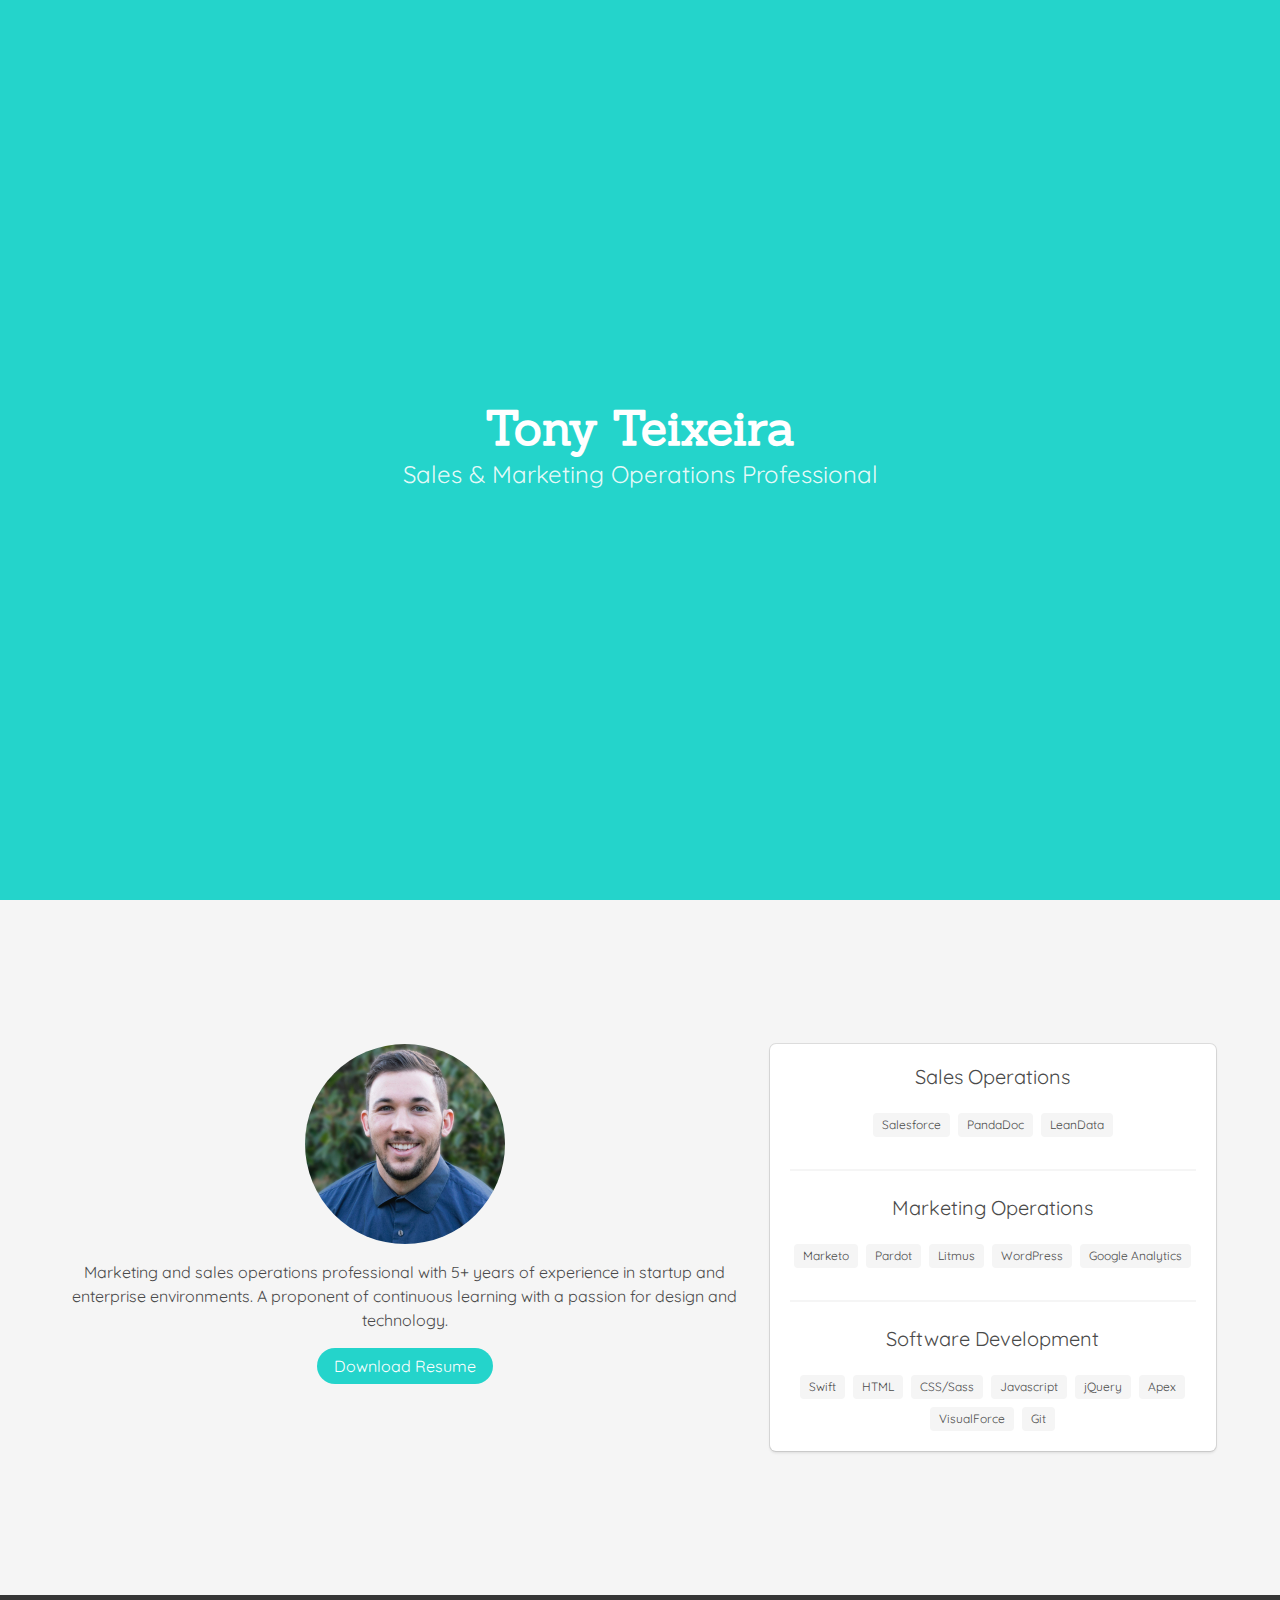
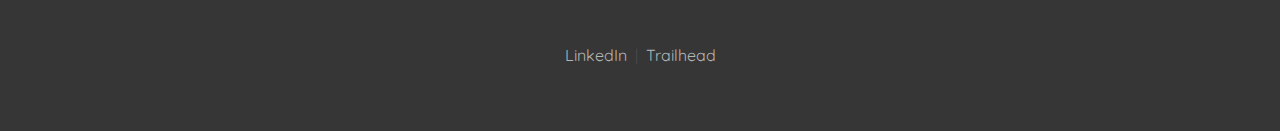
==== index.html @ 5a7a29fc "Redesign force push" ====
<!DOCTYPE html>
<html>
  <head>
    <meta charset="utf-8">
    <meta name="viewport" content="width=device-width, initial-scale=1">
    <title>Tony Teixeira</title>
    <link rel="stylesheet" href="css/main-min.css">
    <link rel="stylesheet" href="https://cdn.linearicons.com/free/1.0.0/icon-font.min.css">
  </head>
  <body>
    <div id="preloader" class="has-background-white">
      <div id="preloader-status" class="has-text-grey-lighter">
        <span class="lnr lnr-hourglass lnr-lg"></span>
        <p>Loading...</p>
      </div>
    </div>
    <section class="hero is-primary is-fullheight">
      <div class="hero-body">
        <div class="container has-text-centered">
          <h1 class="title is-1">
          Tony Teixeira
          </h1>
          <h4 class="subtitle is-4">
          Sales &amp; Marketing Operations Professional
          </h4>
        </div>
      </div>
      <div class="hero-foot has-text-centered">
        <div class="bounce">
          <span class="lnr lnr-chevron-down lnr-md"></span>
        </div>
      </div>
      
    </section>
    <section class="section is-medium has-background-light" id="about">
      <div class="container">
        <div class="columns">
          <div class="column has-text-centered">
            <figure class="image" id="headshot">
              <img class="is-rounded" src="img/me.jpg">
            </figure>
            <p>
              Marketing and sales operations professional with 5+ years of experience in startup and enterprise environments. A proponent of continuous learning with a passion for design and technology.
            </p>
            <a class="button is-rounded is-primary" id="resume-download" href="resume.pdf">Download Resume</a>
          </div>
          <div class="column is-two-fifths-desktop is-half-tablet">
            <div class="box has-text-centered">
              <span class="lnr lnr-pie-chart has-text-primary lnr-sm"></span>
              <h4 class="subtitle">Sales Operations</h4>
              <div class="tags is-centered">
                <span class="tag">Salesforce</span>
                <span class="tag">PandaDoc</span>
                <span class="tag">LeanData</span>
              </div>
              <hr>
              <span class="lnr lnr-envelope has-text-primary lnr-sm"></span>
              <h4 class="subtitle">Marketing Operations</h4>
              <div class="tags is-centered">
                <span class="tag">Marketo</span>
                <span class="tag">Pardot</span>
                <span class="tag">Litmus</span>
                <span class="tag">WordPress</span>
                <span class="tag">Google Analytics</span>
              </div>
              <hr>
              <span class="lnr lnr-code has-text-primary lnr-sm"></span>
              <h4 class="subtitle">Software Development</h4>
              <div class="tags is-centered">
                <span class="tag">Swift</span>
                <span class="tag">HTML</span>
                <span class="tag">CSS/Sass</span>
                <span class="tag">Javascript</span>
                <span class="tag">jQuery</span>
                <span class="tag">Apex</span>
                <span class="tag">VisualForce</span>
                <span class="tag">Git</span>
              </div>
            </div>
          </div>
          
        </div>
      </div>
    </section>
    
    <footer class="section has-background-dark has-text-centered">
      <p>
        <a class="has-text-grey-light" href="https://www.linkedin.com/in/tonyteixeira/" target="_blank">LinkedIn</a>&nbsp;&nbsp;|&nbsp;&nbsp;<a class="has-text-grey-light" href="https://trailhead.salesforce.com/en/me/hyperteixt" target="_blank">Trailhead</a>
      </p>
      <a href="#" id="built-with" class="has-text-grey"><span class="lnr lnr-question-circle"></span></a>
      
    </footer>
    <div class="modal" id="built-with-modal">
      <div class="modal-background"></div>
      <div class="modal-content">
        <div class="box has-text-centered">
          <p>Source code available on <a href="https://github.com/HyperTeixt/hyperteixt.github.io" target="_blank">GitHub</a>.</p>
          <span>Framework: <a href="https://bulma.io/" target="_blank">Bulma</a></span><br><span>Icons: <a href="https://linearicons.com" target="_blank">Linearicons</a></span>
        </div>
      </div>
      <button class="modal-close is-large" aria-label="close"></button>
    </div>
    <script src="https://ajax.googleapis.com/ajax/libs/jquery/2.2.4/jquery.min.js"></script>
    <script type="text/javascript" src="/js/main-min.js"></script>
  </body>
</html>
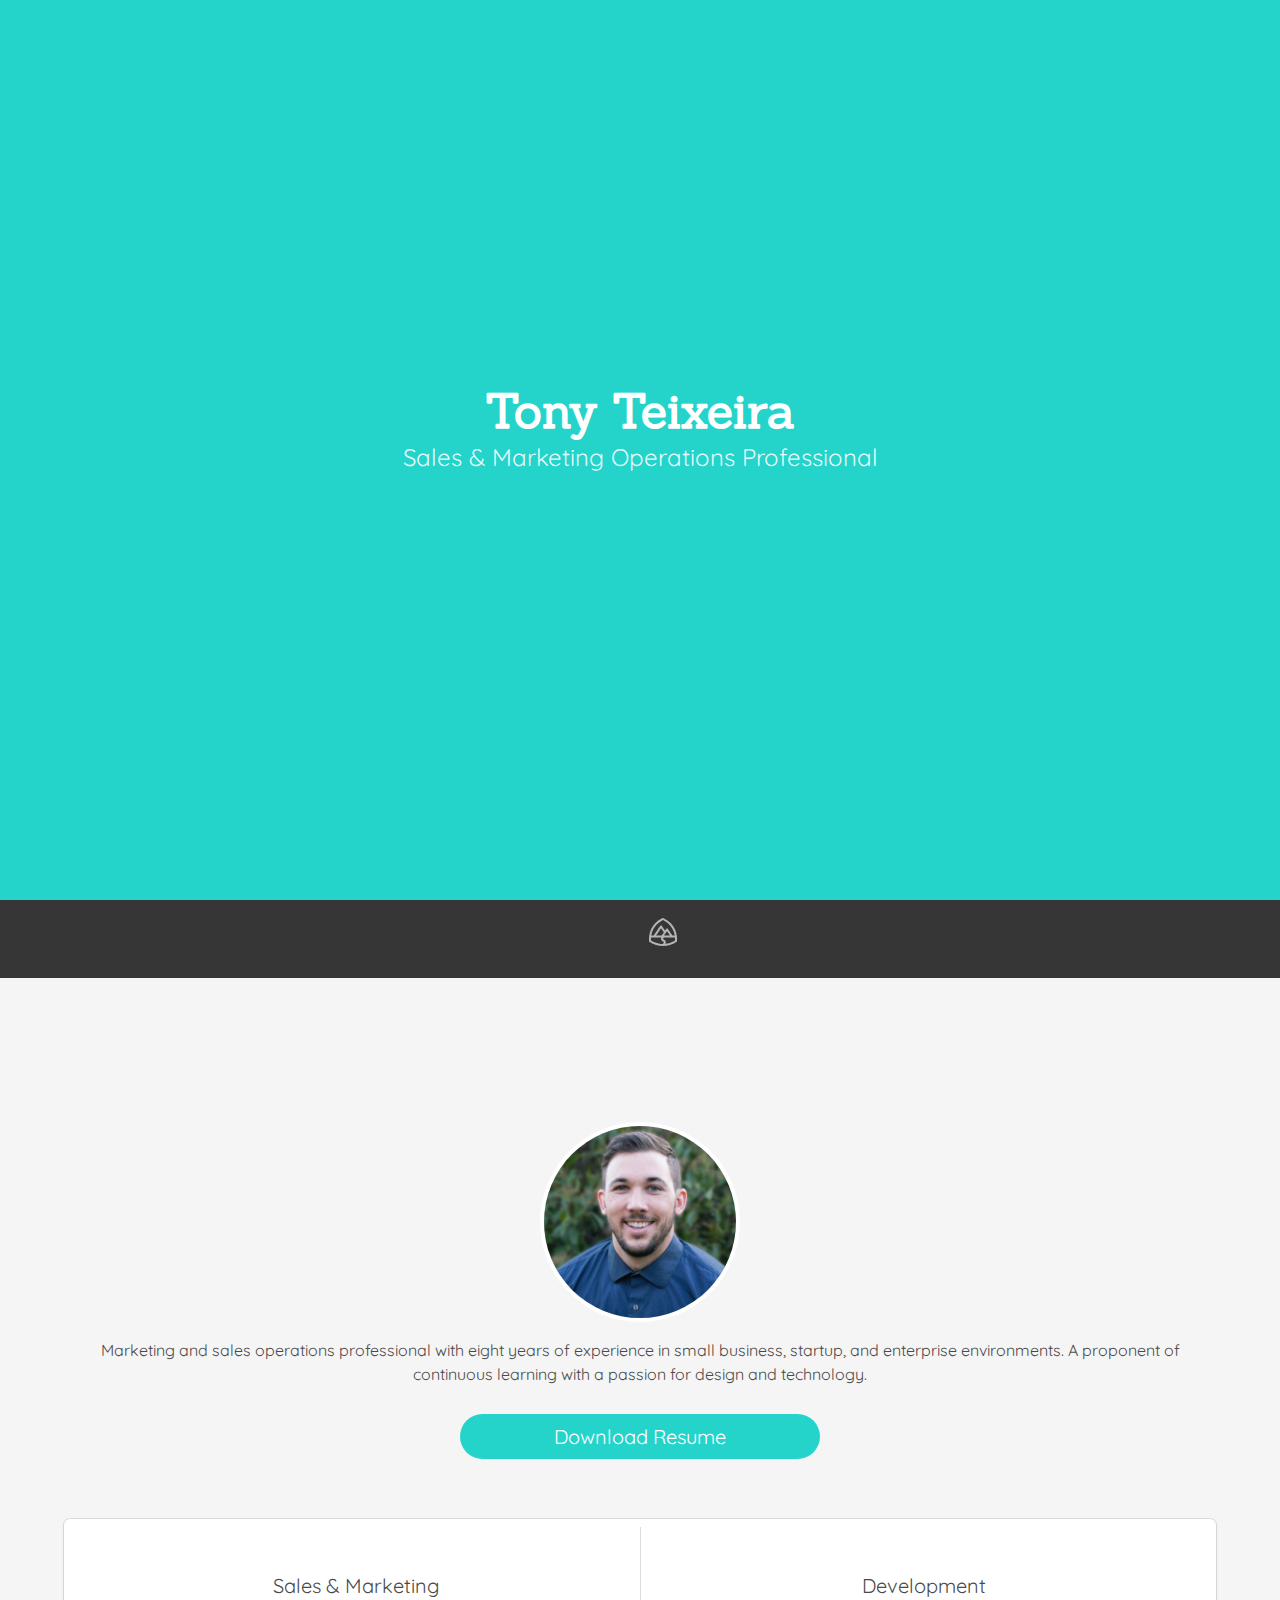
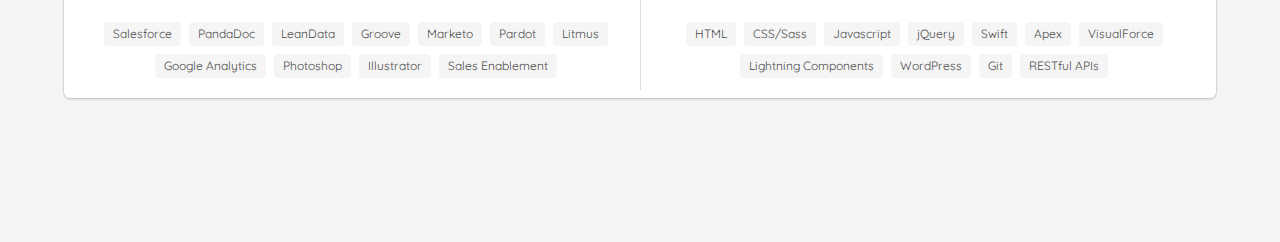
==== commit 0a3d537c: "Resume and layout updates" ====
--- a/index.html
+++ b/index.html
@@ -3,9 +3,21 @@
   <head>
     <meta charset="utf-8">
     <meta name="viewport" content="width=device-width, initial-scale=1">
+    <meta name="description" content="Marketing and Sales Operations Professional."/>
     <title>Tony Teixeira</title>
     <link rel="stylesheet" href="css/main-min.css">
-    <link rel="stylesheet" href="https://cdn.linearicons.com/free/1.0.0/icon-font.min.css">
+    <link rel="stylesheet" href="https://use.fontawesome.com/releases/v5.7.2/css/all.css" integrity="sha384-fnmOCqbTlWIlj8LyTjo7mOUStjsKC4pOpQbqyi7RrhN7udi9RwhKkMHpvLbHG9Sr" crossorigin="anonymous">
+    <link rel="apple-touch-icon" sizes="180x180" href="/apple-touch-icon.png">
+    <link rel="icon" type="image/png" sizes="32x32" href="/favicon-32x32.png">
+    <link rel="icon" type="image/png" sizes="16x16" href="/favicon-16x16.png">
+    <link rel="manifest" href="/site.webmanifest">
+    <script async src="https://www.googletagmanager.com/gtag/js?id=UA-83020122-1"></script>
+    <script>
+    window.dataLayer = window.dataLayer || [];
+    function gtag(){dataLayer.push(arguments);}
+    gtag('js', new Date());
+    gtag('config', 'UA-83020122-1');
+    </script>
   </head>
   <body>
     <div id="preloader" class="has-background-white">
@@ -27,80 +39,98 @@
       </div>
       <div class="hero-foot has-text-centered">
         <div class="bounce">
-          <span class="lnr lnr-chevron-down lnr-md"></span>
+          <span class="icon is-medium">
+            <i class="fas fa-2x fa-chevron-down"></i>
+          </span>
         </div>
       </div>
       
     </section>
-    <section class="section is-medium has-background-light" id="about">
+    <section class="has-background-dark has-text-centered">
       <div class="container">
-        <div class="columns">
-          <div class="column has-text-centered">
-            <figure class="image" id="headshot">
-              <img class="is-rounded" src="img/me.jpg">
-            </figure>
-            <p>
-              Marketing and sales operations professional with 5+ years of experience in startup and enterprise environments. A proponent of continuous learning with a passion for design and technology.
-            </p>
-            <a class="button is-rounded is-primary" id="resume-download" href="resume.pdf">Download Resume</a>
+        <div class="social-icons">
+          <a href="https://www.linkedin.com/in/tonyteixeira/" target="_blank" class="linkedin">
+            <span class="icon is-medium">
+              <i class="fab fa-2x fa-linkedin-in"></i>
+            </span>
+          </a>
+          <a href="https://trailhead.salesforce.com/en/me/hyperteixt" target="_blank">
+            <span class="icon is-medium">
+              <svg version="1" xmlns="http://www.w3.org/2000/svg" width="28" height="28" viewBox="0 0 1024.000000 1024.000000" class="trailhead"><path d="M501.5 1.4c-10.9 3.7-47.3 21.1-70 33.5-56.5 31-106.1 65.6-155.1 108.3-16.7 14.5-59.9 57.7-74.4 74.3-68.7 78.8-120.1 166.2-154.3 262.6-21.5 60.3-36.2 127.1-43.1 195.4C1.1 710.4.6 724 .5 787v63.5l2.6 5.5c3.8 8.1 7.6 12 20.7 20.8 61.2 41.4 149.3 82.4 230 107.3 172.5 53.1 343.9 53.1 516.4 0 80.7-24.9 168.8-65.9 230-107.3 13.1-8.8 16.9-12.7 20.7-20.8l2.6-5.5V787c-.1-63-.6-76.6-4.1-111.5-17.5-174-83.9-327.9-197.4-458-14.8-17-56.8-58.9-74-73.9C681.8 85.7 608.1 38.5 532.5 5.5c-9.6-4.2-12-4.9-19-5.2-4.9-.2-9.5.2-12 1.1zm23.7 81.5c28.5 13.4 65.9 35 95.3 54.9 44.3 30 81.4 60.9 119.1 99.4 96.5 98.6 162.1 219.3 191.9 353.1 3.4 15.4 9.5 47.1 9.5 49.4 0 .2-19.4.2-43.2.1l-43.1-.3L771.3 519c-45.9-66.3-85.1-122.2-87.1-124.3-2-2.1-6.6-5.2-10.2-7-5.8-2.9-7.3-3.2-15.5-3.2-7.6 0-9.9.4-14.6 2.7-3.1 1.4-7.4 4.2-9.6 6.2-2.2 2-13.9 17.8-25.9 35.1-12 17.4-22.1 31.4-22.6 31.3-.4-.2-26.9-38.6-58.9-85.3-31.9-46.8-60.1-87.1-62.6-89.7-6.8-7-14.7-10.2-25.3-10.2-7.5-.1-9.3.3-15.2 3.1-3.6 1.7-8.3 4.9-10.5 7-2.1 2.1-57.8 82.9-123.8 179.5l-120 175.7h-43.2c-23.8.1-43.3 0-43.3-.2 0-2.3 6.1-34 9.5-49.4 29.8-133.8 95.4-254.5 191.9-353.1C339.9 180.5 401.5 134.3 471 97c16.7-9 38.8-19.8 40.6-19.9.7-.1 6.8 2.5 13.6 5.8zm-34.3 369c27.6 40.4 50 73.7 49.9 74.1-.2.4-17.8 26.2-39.3 57.3l-39 56.6H360.3l-102.2.1 90.2-131.9c67.4-98.6 90.5-131.6 91.3-130.8.6.7 23.7 34.2 51.3 74.6zm220.8 110.3c29 41.9 53 76.6 53.1 77 .2.4-47.6.8-106.3.8-66.5 0-106.5-.4-106.3-.9.6-2 105.3-153.1 106-153.1.4 0 24.4 34.3 53.5 76.2zM449.1 720.4c-7.1 13.9-10.1 26.9-10.1 43.7 0 16.8 2.8 28.6 10.2 43.6 7.8 15.8 22.5 31.1 38.1 39.7 3.4 1.8 14.8 7.1 25.2 11.7 14.8 6.5 19.9 9.3 23 12.4 6.2 6.1 8.2 15.5 5 23.2-.8 2-8.3 15.5-16.6 29.9l-15 26.4h-6.2c-12.3 0-45.6-2.1-65.1-4-118.4-11.9-241.2-52.7-348.5-115.9l-16.4-9.6.7-50c.4-27.5.9-51.9 1.2-54.3l.6-4.2H452.9l-3.8 7.4zm500.3-3.2c.3 2.4.8 26.8 1.2 54.3l.7 50-16.4 9.7c-83.6 49.3-179.7 85.9-274.7 104.8-20.3 4-62.1 10.4-62.9 9.7-.2-.3 2.3-5.6 5.6-11.8 3.3-6.3 7.2-15.5 8.7-20.4 2.6-8.4 2.8-10.2 2.8-26.5 0-16.1-.3-18.2-2.7-26.3-5-16.3-14-31.3-25.6-42.6-8.6-8.5-20.7-15.7-42.5-25.4-11.1-4.9-21.6-10-23.5-11.4-7-5.3-10-17.5-6.3-25.6.9-2.1 8.9-12.6 17.7-23.2l16-19.4h200.6l200.7-.1.6 4.2z"/></svg>
+            </span>
+          </a>
+          <!-- <a href="#" target="_blank" class="github">
+            <span class="icon is-medium">
+              <i class="fab fa-2x fa-github"></i>
+            </span>
+          </a> -->
+        </div>
+      </div>
+    </section>
+    <section class="section has-text-centered has-background-light is-medium" id="about">
+      <div class="container">
+        <figure class="image" id="headshot">
+          <img src="img/me.jpg">
+        </figure>
+        <p class="about__bio">
+          Marketing and sales operations professional with eight years of experience in small business, startup, and enterprise environments. A proponent of continuous learning with a passion for design and technology.
+        </p>
+      </div>
+      <div class="container">
+        <div class="columns about__buttons is-vcentered is-marginless">
+          <div class="column is-one-third is-offset-one-third">
+            <a class="button is-rounded is-primary is-medium is-fullwidth" id="resume-download" href="Teixeira-Resume-2019.pdf" target="_blank">Download Resume</a>
           </div>
-          <div class="column is-two-fifths-desktop is-half-tablet">
-            <div class="box has-text-centered">
-              <span class="lnr lnr-pie-chart has-text-primary lnr-sm"></span>
-              <h4 class="subtitle">Sales Operations</h4>
+        </div>
+      </div>
+      <div class="container skills">
+        <div class="box">
+          <div class="columns has-text-centered">
+            <div class="column has-divider">
+              <span class="icon is-medium">
+                <i class="far fa-2x fa-chart-bar has-text-primary"></i>
+              </span>
+              <h3 class="subtitle">Sales &amp; Marketing</h3>
               <div class="tags is-centered">
                 <span class="tag">Salesforce</span>
                 <span class="tag">PandaDoc</span>
                 <span class="tag">LeanData</span>
-              </div>
-              <hr>
-              <span class="lnr lnr-envelope has-text-primary lnr-sm"></span>
-              <h4 class="subtitle">Marketing Operations</h4>
-              <div class="tags is-centered">
+                <span class="tag">Groove</span>
                 <span class="tag">Marketo</span>
                 <span class="tag">Pardot</span>
                 <span class="tag">Litmus</span>
-                <span class="tag">WordPress</span>
                 <span class="tag">Google Analytics</span>
+                <span class="tag">Photoshop</span>
+                <span class="tag">Illustrator</span>
+                <span class="tag">Sales Enablement</span>
               </div>
-              <hr>
-              <span class="lnr lnr-code has-text-primary lnr-sm"></span>
-              <h4 class="subtitle">Software Development</h4>
+            </div>
+            <div class="column">
+              <span class="icon is-medium">
+                <i class="fas fa-2x fa-code-branch has-text-primary"></i>
+              </span>
+              <h3 class="subtitle">Development</h3>
               <div class="tags is-centered">
-                <span class="tag">Swift</span>
                 <span class="tag">HTML</span>
                 <span class="tag">CSS/Sass</span>
                 <span class="tag">Javascript</span>
                 <span class="tag">jQuery</span>
+                <span class="tag">Swift</span>
                 <span class="tag">Apex</span>
                 <span class="tag">VisualForce</span>
+                <span class="tag">Lightning Components</span>
+                <span class="tag">WordPress</span>
                 <span class="tag">Git</span>
+                <span class="tag">RESTful APIs</span>
               </div>
             </div>
           </div>
-          
         </div>
       </div>
-    </section>
-    
-    <footer class="section has-background-dark has-text-centered">
-      <p>
-        <a class="has-text-grey-light" href="https://www.linkedin.com/in/tonyteixeira/" target="_blank">LinkedIn</a>&nbsp;&nbsp;|&nbsp;&nbsp;<a class="has-text-grey-light" href="https://trailhead.salesforce.com/en/me/hyperteixt" target="_blank">Trailhead</a>
-      </p>
-      <a href="#" id="built-with" class="has-text-grey"><span class="lnr lnr-question-circle"></span></a>
-      
-    </footer>
-    <div class="modal" id="built-with-modal">
-      <div class="modal-background"></div>
-      <div class="modal-content">
-        <div class="box has-text-centered">
-          <p>Source code available on <a href="https://github.com/HyperTeixt/hyperteixt.github.io" target="_blank">GitHub</a>.</p>
-          <span>Framework: <a href="https://bulma.io/" target="_blank">Bulma</a></span><br><span>Icons: <a href="https://linearicons.com" target="_blank">Linearicons</a></span>
-        </div>
-      </div>
-      <button class="modal-close is-large" aria-label="close"></button>
     </div>
-    <script src="https://ajax.googleapis.com/ajax/libs/jquery/2.2.4/jquery.min.js"></script>
-    <script type="text/javascript" src="/js/main-min.js"></script>
-  </body>
+  </div>
+</section>
+<script src="https://ajax.googleapis.com/ajax/libs/jquery/2.2.4/jquery.min.js"></script>
+<script type="text/javascript" src="/js/main-min.js"></script>
+</body>
 </html>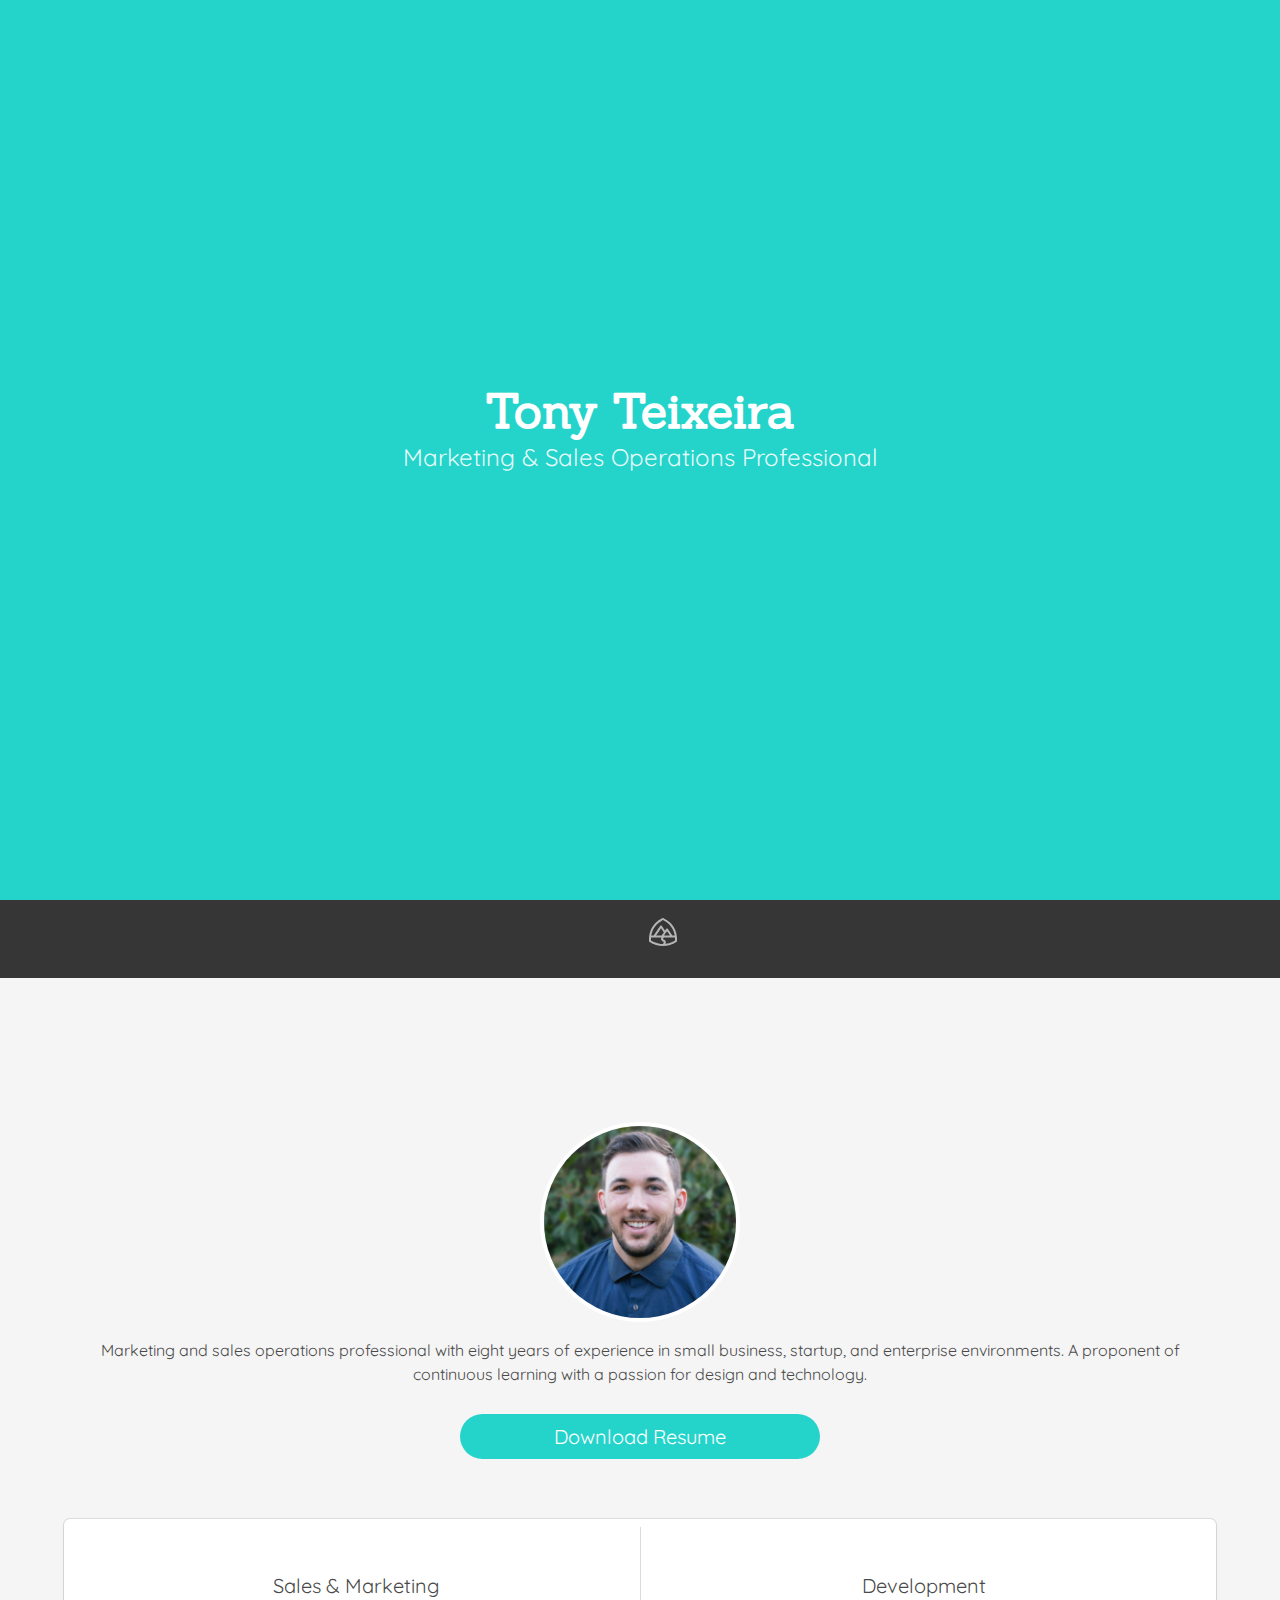
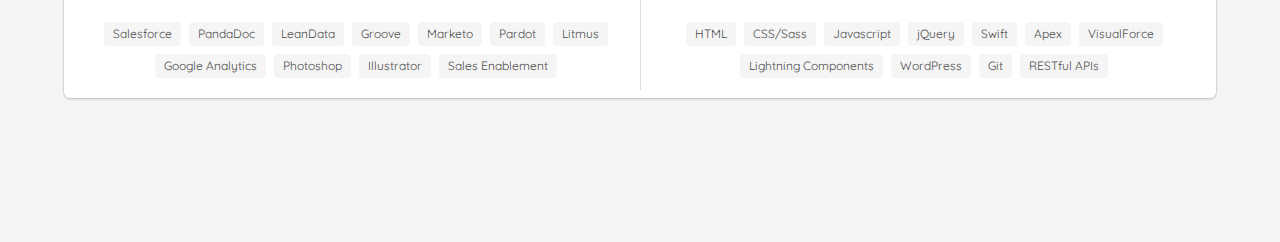
==== commit ca64664c: "change hero subtitle" ====
--- a/index.html
+++ b/index.html
@@ -33,7 +33,7 @@
           Tony Teixeira
           </h1>
           <h4 class="subtitle is-4">
-          Sales &amp; Marketing Operations Professional
+            Marketing &amp; Sales Operations Professional
           </h4>
         </div>
       </div>
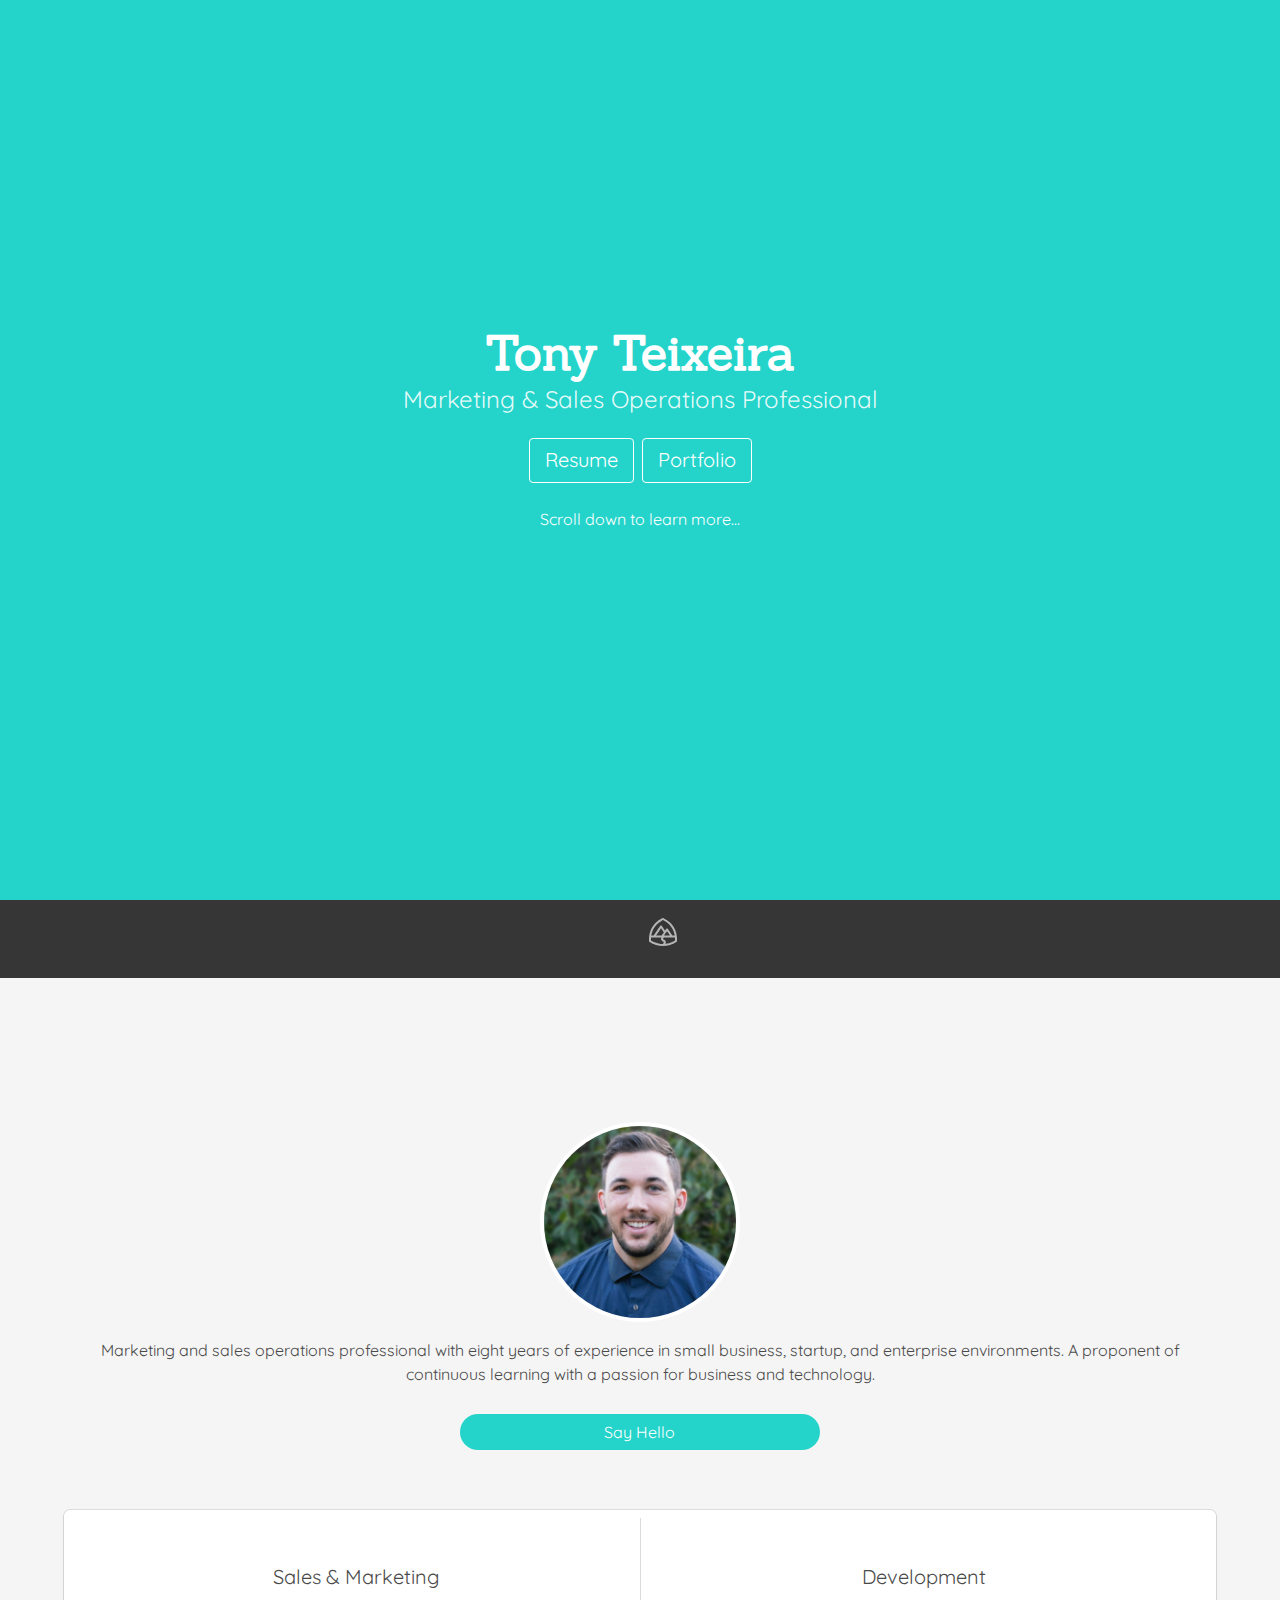
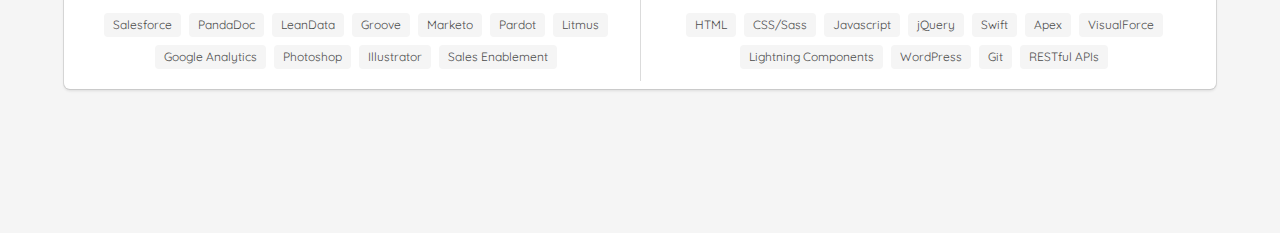
==== commit 624d07a0: "Remove GA" ====
--- a/index.html
+++ b/index.html
@@ -1,136 +1,153 @@
 <!DOCTYPE html>
 <html>
-  <head>
-    <meta charset="utf-8">
-    <meta name="viewport" content="width=device-width, initial-scale=1">
-    <meta name="description" content="Marketing and Sales Operations Professional."/>
-    <title>Tony Teixeira</title>
-    <link rel="stylesheet" href="css/main-min.css">
-    <link rel="stylesheet" href="https://use.fontawesome.com/releases/v5.7.2/css/all.css" integrity="sha384-fnmOCqbTlWIlj8LyTjo7mOUStjsKC4pOpQbqyi7RrhN7udi9RwhKkMHpvLbHG9Sr" crossorigin="anonymous">
-    <link rel="apple-touch-icon" sizes="180x180" href="/apple-touch-icon.png">
-    <link rel="icon" type="image/png" sizes="32x32" href="/favicon-32x32.png">
-    <link rel="icon" type="image/png" sizes="16x16" href="/favicon-16x16.png">
-    <link rel="manifest" href="/site.webmanifest">
-    <script async src="https://www.googletagmanager.com/gtag/js?id=UA-83020122-1"></script>
-    <script>
-    window.dataLayer = window.dataLayer || [];
-    function gtag(){dataLayer.push(arguments);}
-    gtag('js', new Date());
-    gtag('config', 'UA-83020122-1');
-    </script>
-  </head>
-  <body>
-    <div id="preloader" class="has-background-white">
-      <div id="preloader-status" class="has-text-grey-lighter">
-        <span class="lnr lnr-hourglass lnr-lg"></span>
-        <p>Loading...</p>
+
+<head>
+  <meta charset="utf-8">
+  <meta name="viewport" content="width=device-width, initial-scale=1">
+  <meta name="description"
+    content="Marketing and sales operations professional with eight years of experience in small business, startup, and enterprise environments. A proponent of continuous learning with a passion for business and technology." />
+  <title>Tony Teixeira</title>
+  <link rel="stylesheet" href="css/main-min.css">
+  <link rel="stylesheet" href="https://use.fontawesome.com/releases/v5.7.2/css/all.css"
+    integrity="sha384-fnmOCqbTlWIlj8LyTjo7mOUStjsKC4pOpQbqyi7RrhN7udi9RwhKkMHpvLbHG9Sr" crossorigin="anonymous">
+  <link rel="apple-touch-icon" sizes="180x180" href="/apple-touch-icon.png">
+  <link rel="icon" type="image/png" sizes="32x32" href="/favicon-32x32.png">
+  <link rel="icon" type="image/png" sizes="16x16" href="/favicon-16x16.png">
+  <link rel="manifest" href="/site.webmanifest">
+</head>
+
+<body>
+  <div id="preloader" class="has-background-white">
+    <div id="preloader-status" class="has-text-grey-lighter">
+      <span class="lnr lnr-hourglass lnr-lg"></span>
+      <p>Loading...</p>
+    </div>
+  </div>
+  <section class="hero is-primary is-fullheight">
+
+    <div class="hero-body">
+      <div class="container has-text-centered">
+        <h1 class="title is-1">
+          Tony Teixeira
+        </h1>
+        <h4 class="subtitle is-4">
+          Marketing &amp; Sales Operations Professional
+        </h4>
+        <div class="buttons are-medium is-centered">
+          <a class="button is-primary is-inverted is-outlined" href="/Teixeira-Resume-2019.pdf">Resume</a>
+          <a class="button is-primary is-inverted is-outlined" href="/portfolio.html">Portfolio</a>
+        </div>
+        <div>Scroll down to learn more...</div>
       </div>
     </div>
-    <section class="hero is-primary is-fullheight">
-      <div class="hero-body">
-        <div class="container has-text-centered">
-          <h1 class="title is-1">
-          Tony Teixeira
-          </h1>
-          <h4 class="subtitle is-4">
-            Marketing &amp; Sales Operations Professional
-          </h4>
+    <div class="hero-foot has-text-centered">
+      <div class="bounce">
+        <span class="icon is-medium">
+          <i class="fas fa-2x fa-chevron-down"></i>
+        </span>
+      </div>
+    </div>
+
+  </section>
+  <section class="has-background-dark has-text-centered">
+    <div class="container">
+      <div class="social-icons">
+        <a href="https://www.linkedin.com/in/tonyteixeira/" target="_blank" class="linkedin">
+          <span class="icon is-medium">
+            <i class="fab fa-2x fa-linkedin-in"></i>
+          </span>
+        </a>
+        <a href="https://trailhead.salesforce.com/en/me/hyperteixt" target="_blank">
+          <span class="icon is-medium">
+            <svg version="1" xmlns="http://www.w3.org/2000/svg" width="28" height="28"
+              viewBox="0 0 1024.000000 1024.000000" class="trailhead">
+              <path
+                d="M501.5 1.4c-10.9 3.7-47.3 21.1-70 33.5-56.5 31-106.1 65.6-155.1 108.3-16.7 14.5-59.9 57.7-74.4 74.3-68.7 78.8-120.1 166.2-154.3 262.6-21.5 60.3-36.2 127.1-43.1 195.4C1.1 710.4.6 724 .5 787v63.5l2.6 5.5c3.8 8.1 7.6 12 20.7 20.8 61.2 41.4 149.3 82.4 230 107.3 172.5 53.1 343.9 53.1 516.4 0 80.7-24.9 168.8-65.9 230-107.3 13.1-8.8 16.9-12.7 20.7-20.8l2.6-5.5V787c-.1-63-.6-76.6-4.1-111.5-17.5-174-83.9-327.9-197.4-458-14.8-17-56.8-58.9-74-73.9C681.8 85.7 608.1 38.5 532.5 5.5c-9.6-4.2-12-4.9-19-5.2-4.9-.2-9.5.2-12 1.1zm23.7 81.5c28.5 13.4 65.9 35 95.3 54.9 44.3 30 81.4 60.9 119.1 99.4 96.5 98.6 162.1 219.3 191.9 353.1 3.4 15.4 9.5 47.1 9.5 49.4 0 .2-19.4.2-43.2.1l-43.1-.3L771.3 519c-45.9-66.3-85.1-122.2-87.1-124.3-2-2.1-6.6-5.2-10.2-7-5.8-2.9-7.3-3.2-15.5-3.2-7.6 0-9.9.4-14.6 2.7-3.1 1.4-7.4 4.2-9.6 6.2-2.2 2-13.9 17.8-25.9 35.1-12 17.4-22.1 31.4-22.6 31.3-.4-.2-26.9-38.6-58.9-85.3-31.9-46.8-60.1-87.1-62.6-89.7-6.8-7-14.7-10.2-25.3-10.2-7.5-.1-9.3.3-15.2 3.1-3.6 1.7-8.3 4.9-10.5 7-2.1 2.1-57.8 82.9-123.8 179.5l-120 175.7h-43.2c-23.8.1-43.3 0-43.3-.2 0-2.3 6.1-34 9.5-49.4 29.8-133.8 95.4-254.5 191.9-353.1C339.9 180.5 401.5 134.3 471 97c16.7-9 38.8-19.8 40.6-19.9.7-.1 6.8 2.5 13.6 5.8zm-34.3 369c27.6 40.4 50 73.7 49.9 74.1-.2.4-17.8 26.2-39.3 57.3l-39 56.6H360.3l-102.2.1 90.2-131.9c67.4-98.6 90.5-131.6 91.3-130.8.6.7 23.7 34.2 51.3 74.6zm220.8 110.3c29 41.9 53 76.6 53.1 77 .2.4-47.6.8-106.3.8-66.5 0-106.5-.4-106.3-.9.6-2 105.3-153.1 106-153.1.4 0 24.4 34.3 53.5 76.2zM449.1 720.4c-7.1 13.9-10.1 26.9-10.1 43.7 0 16.8 2.8 28.6 10.2 43.6 7.8 15.8 22.5 31.1 38.1 39.7 3.4 1.8 14.8 7.1 25.2 11.7 14.8 6.5 19.9 9.3 23 12.4 6.2 6.1 8.2 15.5 5 23.2-.8 2-8.3 15.5-16.6 29.9l-15 26.4h-6.2c-12.3 0-45.6-2.1-65.1-4-118.4-11.9-241.2-52.7-348.5-115.9l-16.4-9.6.7-50c.4-27.5.9-51.9 1.2-54.3l.6-4.2H452.9l-3.8 7.4zm500.3-3.2c.3 2.4.8 26.8 1.2 54.3l.7 50-16.4 9.7c-83.6 49.3-179.7 85.9-274.7 104.8-20.3 4-62.1 10.4-62.9 9.7-.2-.3 2.3-5.6 5.6-11.8 3.3-6.3 7.2-15.5 8.7-20.4 2.6-8.4 2.8-10.2 2.8-26.5 0-16.1-.3-18.2-2.7-26.3-5-16.3-14-31.3-25.6-42.6-8.6-8.5-20.7-15.7-42.5-25.4-11.1-4.9-21.6-10-23.5-11.4-7-5.3-10-17.5-6.3-25.6.9-2.1 8.9-12.6 17.7-23.2l16-19.4h200.6l200.7-.1.6 4.2z" />
+            </svg>
+          </span>
+        </a>
+        <!-- <a href="#" target="_blank" class="github">
+          <span class="icon is-medium">
+            <i class="fab fa-2x fa-github"></i>
+          </span>
+        </a> -->
+      </div>
+
+    </div>
+  </section>
+  <section class="section has-text-centered has-background-light is-medium" id="about">
+    <div class="container">
+      <figure class="image" id="headshot">
+        <img src="img/me.jpg">
+      </figure>
+      <p class="about__bio size-5">
+        Marketing and sales operations professional with eight years of experience in small business, startup, and
+        enterprise environments. A proponent of continuous learning with a passion for business and technology.
+      </p>
+    </div>
+    <div class="container">
+      <div class="columns about__buttons is-vcentered is-marginless">
+
+        <div class="column is-one-third is-offset-one-third">
+          <a class="button is-rounded is-primary is-fullwidth" href="mailto:hello@tonyjt.com">Say
+            Hello</a>
         </div>
+
       </div>
-      <div class="hero-foot has-text-centered">
-        <div class="bounce">
-          <span class="icon is-medium">
-            <i class="fas fa-2x fa-chevron-down"></i>
-          </span>
-        </div>
-      </div>
-      
-    </section>
-    <section class="has-background-dark has-text-centered">
-      <div class="container">
-        <div class="social-icons">
-          <a href="https://www.linkedin.com/in/tonyteixeira/" target="_blank" class="linkedin">
+    </div>
+    <div class="container skills">
+      <div class="box">
+        <div class="columns has-text-centered">
+          <div class="column has-divider">
             <span class="icon is-medium">
-              <i class="fab fa-2x fa-linkedin-in"></i>
+              <i class="far fa-2x fa-chart-bar has-text-primary"></i>
             </span>
-          </a>
-          <a href="https://trailhead.salesforce.com/en/me/hyperteixt" target="_blank">
+            <h3 class="subtitle">Sales &amp; Marketing</h3>
+            <div class="tags is-centered">
+              <span class="tag">Salesforce</span>
+              <span class="tag">PandaDoc</span>
+              <span class="tag">LeanData</span>
+              <span class="tag">Groove</span>
+              <span class="tag">Marketo</span>
+              <span class="tag">Pardot</span>
+              <span class="tag">Litmus</span>
+              <span class="tag">Google Analytics</span>
+              <span class="tag">Photoshop</span>
+              <span class="tag">Illustrator</span>
+              <span class="tag">Sales Enablement</span>
+            </div>
+          </div>
+          <div class="column">
             <span class="icon is-medium">
-              <svg version="1" xmlns="http://www.w3.org/2000/svg" width="28" height="28" viewBox="0 0 1024.000000 1024.000000" class="trailhead"><path d="M501.5 1.4c-10.9 3.7-47.3 21.1-70 33.5-56.5 31-106.1 65.6-155.1 108.3-16.7 14.5-59.9 57.7-74.4 74.3-68.7 78.8-120.1 166.2-154.3 262.6-21.5 60.3-36.2 127.1-43.1 195.4C1.1 710.4.6 724 .5 787v63.5l2.6 5.5c3.8 8.1 7.6 12 20.7 20.8 61.2 41.4 149.3 82.4 230 107.3 172.5 53.1 343.9 53.1 516.4 0 80.7-24.9 168.8-65.9 230-107.3 13.1-8.8 16.9-12.7 20.7-20.8l2.6-5.5V787c-.1-63-.6-76.6-4.1-111.5-17.5-174-83.9-327.9-197.4-458-14.8-17-56.8-58.9-74-73.9C681.8 85.7 608.1 38.5 532.5 5.5c-9.6-4.2-12-4.9-19-5.2-4.9-.2-9.5.2-12 1.1zm23.7 81.5c28.5 13.4 65.9 35 95.3 54.9 44.3 30 81.4 60.9 119.1 99.4 96.5 98.6 162.1 219.3 191.9 353.1 3.4 15.4 9.5 47.1 9.5 49.4 0 .2-19.4.2-43.2.1l-43.1-.3L771.3 519c-45.9-66.3-85.1-122.2-87.1-124.3-2-2.1-6.6-5.2-10.2-7-5.8-2.9-7.3-3.2-15.5-3.2-7.6 0-9.9.4-14.6 2.7-3.1 1.4-7.4 4.2-9.6 6.2-2.2 2-13.9 17.8-25.9 35.1-12 17.4-22.1 31.4-22.6 31.3-.4-.2-26.9-38.6-58.9-85.3-31.9-46.8-60.1-87.1-62.6-89.7-6.8-7-14.7-10.2-25.3-10.2-7.5-.1-9.3.3-15.2 3.1-3.6 1.7-8.3 4.9-10.5 7-2.1 2.1-57.8 82.9-123.8 179.5l-120 175.7h-43.2c-23.8.1-43.3 0-43.3-.2 0-2.3 6.1-34 9.5-49.4 29.8-133.8 95.4-254.5 191.9-353.1C339.9 180.5 401.5 134.3 471 97c16.7-9 38.8-19.8 40.6-19.9.7-.1 6.8 2.5 13.6 5.8zm-34.3 369c27.6 40.4 50 73.7 49.9 74.1-.2.4-17.8 26.2-39.3 57.3l-39 56.6H360.3l-102.2.1 90.2-131.9c67.4-98.6 90.5-131.6 91.3-130.8.6.7 23.7 34.2 51.3 74.6zm220.8 110.3c29 41.9 53 76.6 53.1 77 .2.4-47.6.8-106.3.8-66.5 0-106.5-.4-106.3-.9.6-2 105.3-153.1 106-153.1.4 0 24.4 34.3 53.5 76.2zM449.1 720.4c-7.1 13.9-10.1 26.9-10.1 43.7 0 16.8 2.8 28.6 10.2 43.6 7.8 15.8 22.5 31.1 38.1 39.7 3.4 1.8 14.8 7.1 25.2 11.7 14.8 6.5 19.9 9.3 23 12.4 6.2 6.1 8.2 15.5 5 23.2-.8 2-8.3 15.5-16.6 29.9l-15 26.4h-6.2c-12.3 0-45.6-2.1-65.1-4-118.4-11.9-241.2-52.7-348.5-115.9l-16.4-9.6.7-50c.4-27.5.9-51.9 1.2-54.3l.6-4.2H452.9l-3.8 7.4zm500.3-3.2c.3 2.4.8 26.8 1.2 54.3l.7 50-16.4 9.7c-83.6 49.3-179.7 85.9-274.7 104.8-20.3 4-62.1 10.4-62.9 9.7-.2-.3 2.3-5.6 5.6-11.8 3.3-6.3 7.2-15.5 8.7-20.4 2.6-8.4 2.8-10.2 2.8-26.5 0-16.1-.3-18.2-2.7-26.3-5-16.3-14-31.3-25.6-42.6-8.6-8.5-20.7-15.7-42.5-25.4-11.1-4.9-21.6-10-23.5-11.4-7-5.3-10-17.5-6.3-25.6.9-2.1 8.9-12.6 17.7-23.2l16-19.4h200.6l200.7-.1.6 4.2z"/></svg>
+              <i class="fas fa-2x fa-code-branch has-text-primary"></i>
             </span>
-          </a>
-          <!-- <a href="#" target="_blank" class="github">
-            <span class="icon is-medium">
-              <i class="fab fa-2x fa-github"></i>
-            </span>
-          </a> -->
-        </div>
-      </div>
-    </section>
-    <section class="section has-text-centered has-background-light is-medium" id="about">
-      <div class="container">
-        <figure class="image" id="headshot">
-          <img src="img/me.jpg">
-        </figure>
-        <p class="about__bio">
-          Marketing and sales operations professional with eight years of experience in small business, startup, and enterprise environments. A proponent of continuous learning with a passion for design and technology.
-        </p>
-      </div>
-      <div class="container">
-        <div class="columns about__buttons is-vcentered is-marginless">
-          <div class="column is-one-third is-offset-one-third">
-            <a class="button is-rounded is-primary is-medium is-fullwidth" id="resume-download" href="Teixeira-Resume-2019.pdf" target="_blank">Download Resume</a>
-          </div>
-        </div>
-      </div>
-      <div class="container skills">
-        <div class="box">
-          <div class="columns has-text-centered">
-            <div class="column has-divider">
-              <span class="icon is-medium">
-                <i class="far fa-2x fa-chart-bar has-text-primary"></i>
-              </span>
-              <h3 class="subtitle">Sales &amp; Marketing</h3>
-              <div class="tags is-centered">
-                <span class="tag">Salesforce</span>
-                <span class="tag">PandaDoc</span>
-                <span class="tag">LeanData</span>
-                <span class="tag">Groove</span>
-                <span class="tag">Marketo</span>
-                <span class="tag">Pardot</span>
-                <span class="tag">Litmus</span>
-                <span class="tag">Google Analytics</span>
-                <span class="tag">Photoshop</span>
-                <span class="tag">Illustrator</span>
-                <span class="tag">Sales Enablement</span>
-              </div>
-            </div>
-            <div class="column">
-              <span class="icon is-medium">
-                <i class="fas fa-2x fa-code-branch has-text-primary"></i>
-              </span>
-              <h3 class="subtitle">Development</h3>
-              <div class="tags is-centered">
-                <span class="tag">HTML</span>
-                <span class="tag">CSS/Sass</span>
-                <span class="tag">Javascript</span>
-                <span class="tag">jQuery</span>
-                <span class="tag">Swift</span>
-                <span class="tag">Apex</span>
-                <span class="tag">VisualForce</span>
-                <span class="tag">Lightning Components</span>
-                <span class="tag">WordPress</span>
-                <span class="tag">Git</span>
-                <span class="tag">RESTful APIs</span>
-              </div>
+            <h3 class="subtitle">Development</h3>
+            <div class="tags is-centered">
+              <span class="tag">HTML</span>
+              <span class="tag">CSS/Sass</span>
+              <span class="tag">Javascript</span>
+              <span class="tag">jQuery</span>
+              <span class="tag">Swift</span>
+              <span class="tag">Apex</span>
+              <span class="tag">VisualForce</span>
+              <span class="tag">Lightning Components</span>
+              <span class="tag">WordPress</span>
+              <span class="tag">Git</span>
+              <span class="tag">RESTful APIs</span>
             </div>
           </div>
         </div>
       </div>
     </div>
-  </div>
-</section>
-<script src="https://ajax.googleapis.com/ajax/libs/jquery/2.2.4/jquery.min.js"></script>
-<script type="text/javascript" src="/js/main-min.js"></script>
+    </div>
+    </div>
+  </section>
+  <section class="has-background-dark has-text-centered">
+    <div class="container">
+    </div>
+  </section>
+  <script src="https://ajax.googleapis.com/ajax/libs/jquery/2.2.4/jquery.min.js"></script>
+  <script type="text/javascript" src="/js/main-min.js"></script>
 </body>
+
 </html>